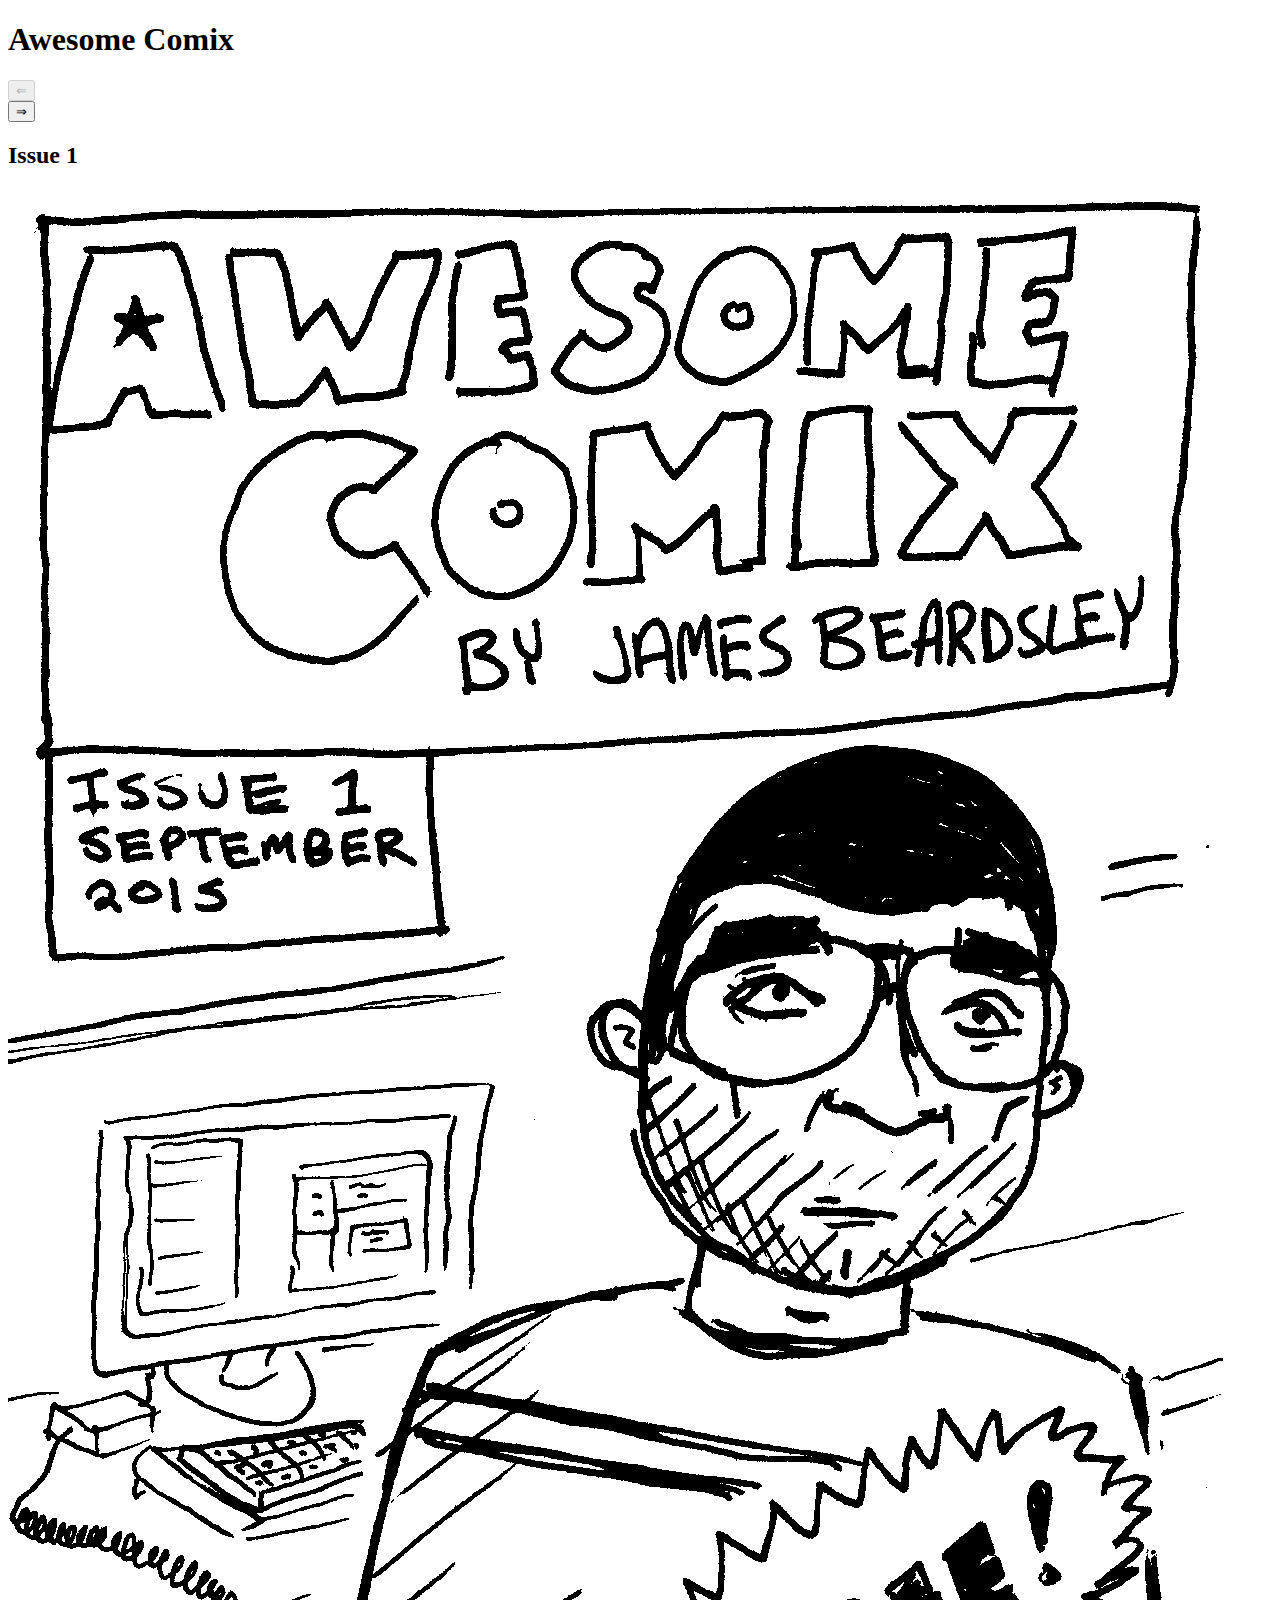
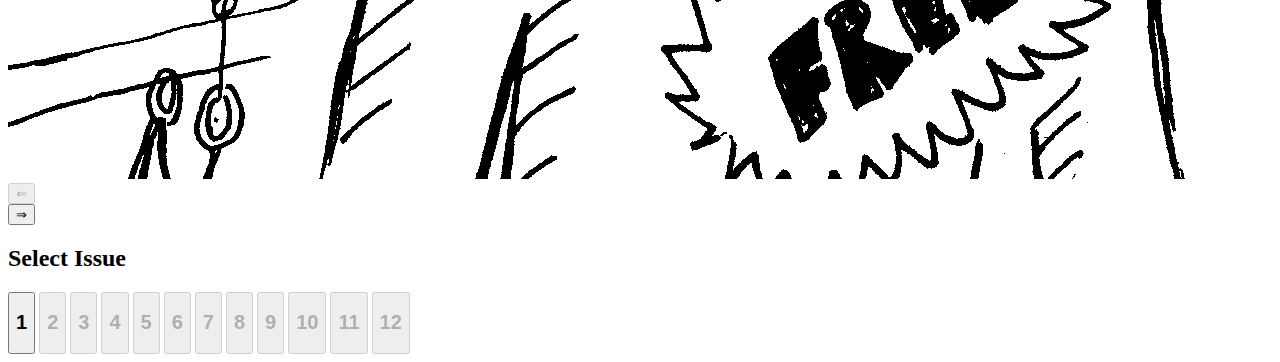
==== awesomecomix.html @ e33d4cd9 "javascript gallery" ====
<!DOCTYPE html>
<head>
	<!-- <link href = "/css/index.css">
	<script src = "/js/index.js"></script> -->
	<title>James Beardsley - Awesome Comix</title>
	<link rel="stylesheet" href="https://maxcdn.bootstrapcdn.com/bootstrap/3.3.6/css/bootstrap.min.css" rel="stylesheet" integrity="sha256-7s5uDGW3AHqw6xtJmNNtr+OBRJUlgkNJEo78P4b0yRw= sha512-nNo+yCHEyn0smMxSswnf/OnX6/KwJuZTlNZBjauKhTK0c+zT+q5JOCx0UFhXQ6rJR9jg6Es8gPuD2uZcYDLqSw==" crossorigin="anonymous">
	<script src="https://code.jquery.com/jquery-2.2.0.min.js"></script>
	<script src="https://maxcdn.bootstrapcdn.com/bootstrap/3.3.6/js/bootstrap.min.js" integrity="sha256-KXn5puMvxCw+dAYznun+drMdG1IFl3agK0p/pqT9KAo= sha512-2e8qq0ETcfWRI4HJBzQiA3UoyFk6tbNyG+qSaIBZLyW9Xf3sWZHN/lxe9fTh1U45DpPf07yj94KsUHHWe4Yk1A==" crossorigin="anonymous"></script>
	<script src="./js/awesomecomix.js"></script>
</head>

<body>

	<div class="container">
		
		<div class="jumbotron">
			<h1>Awesome Comix</h1>
		</div>
		
		<div class="row">
			<div class="col-md-3 col-md-offset-3 col-sm-6 text-center pageSelect">
				<button type="button" class="btn btn-primary btn-block previousPage" disabled>&lArr;</button>
			</div>
			<div class="col-md-3 col-sm-6 text-center pageSelect">
				<button type="button" class="btn btn-primary btn-block nextPage">&rArr;</button>
			</div>
		</div>
		
		<div class="row text-center">
			<div class="col-md-6 col-md-offset-3" id="issueTitle"><h2>Issue 1</h2></div>
		</div>
		
		<div class="row">
			<div class="col-md-6 col-md-offset-3" id="currentPage"></div>
		<div>
		
		<div class="row">
			<div class="col-md-3 col-md-offset-3 col-sm-6 text-center pageSelect">
				<button type="button" class="btn btn-primary btn-block previousPage" disabled>&lArr;</button>
			</div>
			<div class="col-md-3 col-sm-6 text-center pageSelect">
				<button type="button" class="btn btn-primary btn-block nextPage">&rArr;</button>
			</div>
		</div>
			
		
		<div class="row text-center" div id="issueSelect">
			
				<h2 class="text-center">Select Issue</h2>
				
				<button type="button" class="btn btn-primary btn-lg" id="issue01btn"><h2>1</h2></button>
				<button type="button" class="btn btn-secondary btn-lg" id="issue02btn" disabled><h2>2</h2></button>
				<button type="button" class="btn btn-secondary btn-lg" id="issue03btn" disabled><h2>3</h2></button>
				<button type="button" class="btn btn-secondary btn-lg" id="issue04btn" disabled><h2>4</h2></button>
				<button type="button" class="btn btn-secondary btn-lg" id="issue05btn" disabled><h2>5</h2></button>
				<button type="button" class="btn btn-secondary btn-lg" id="issue06btn" disabled><h2>6</h2></button>
				<button type="button" class="btn btn-secondary btn-lg" id="issue07btn" disabled><h2>7</h2></button>
				<button type="button" class="btn btn-secondary btn-lg" id="issue08btn" disabled><h2>8</h2></button>
				<button type="button" class="btn btn-secondary btn-lg" id="issue09btn" disabled><h2>9</h2></button>
				<button type="button" class="btn btn-secondary btn-lg" id="issue10btn" disabled><h2>10</h2></button>
				<button type="button" class="btn btn-secondary btn-lg" id="issue11btn" disabled><h2>11</h2></button>
				<button type="button" class="btn btn-secondary btn-lg" id="issue12btn" disabled><h2>12</h2></button>
			
		</div>
		
	</div>

	</body>
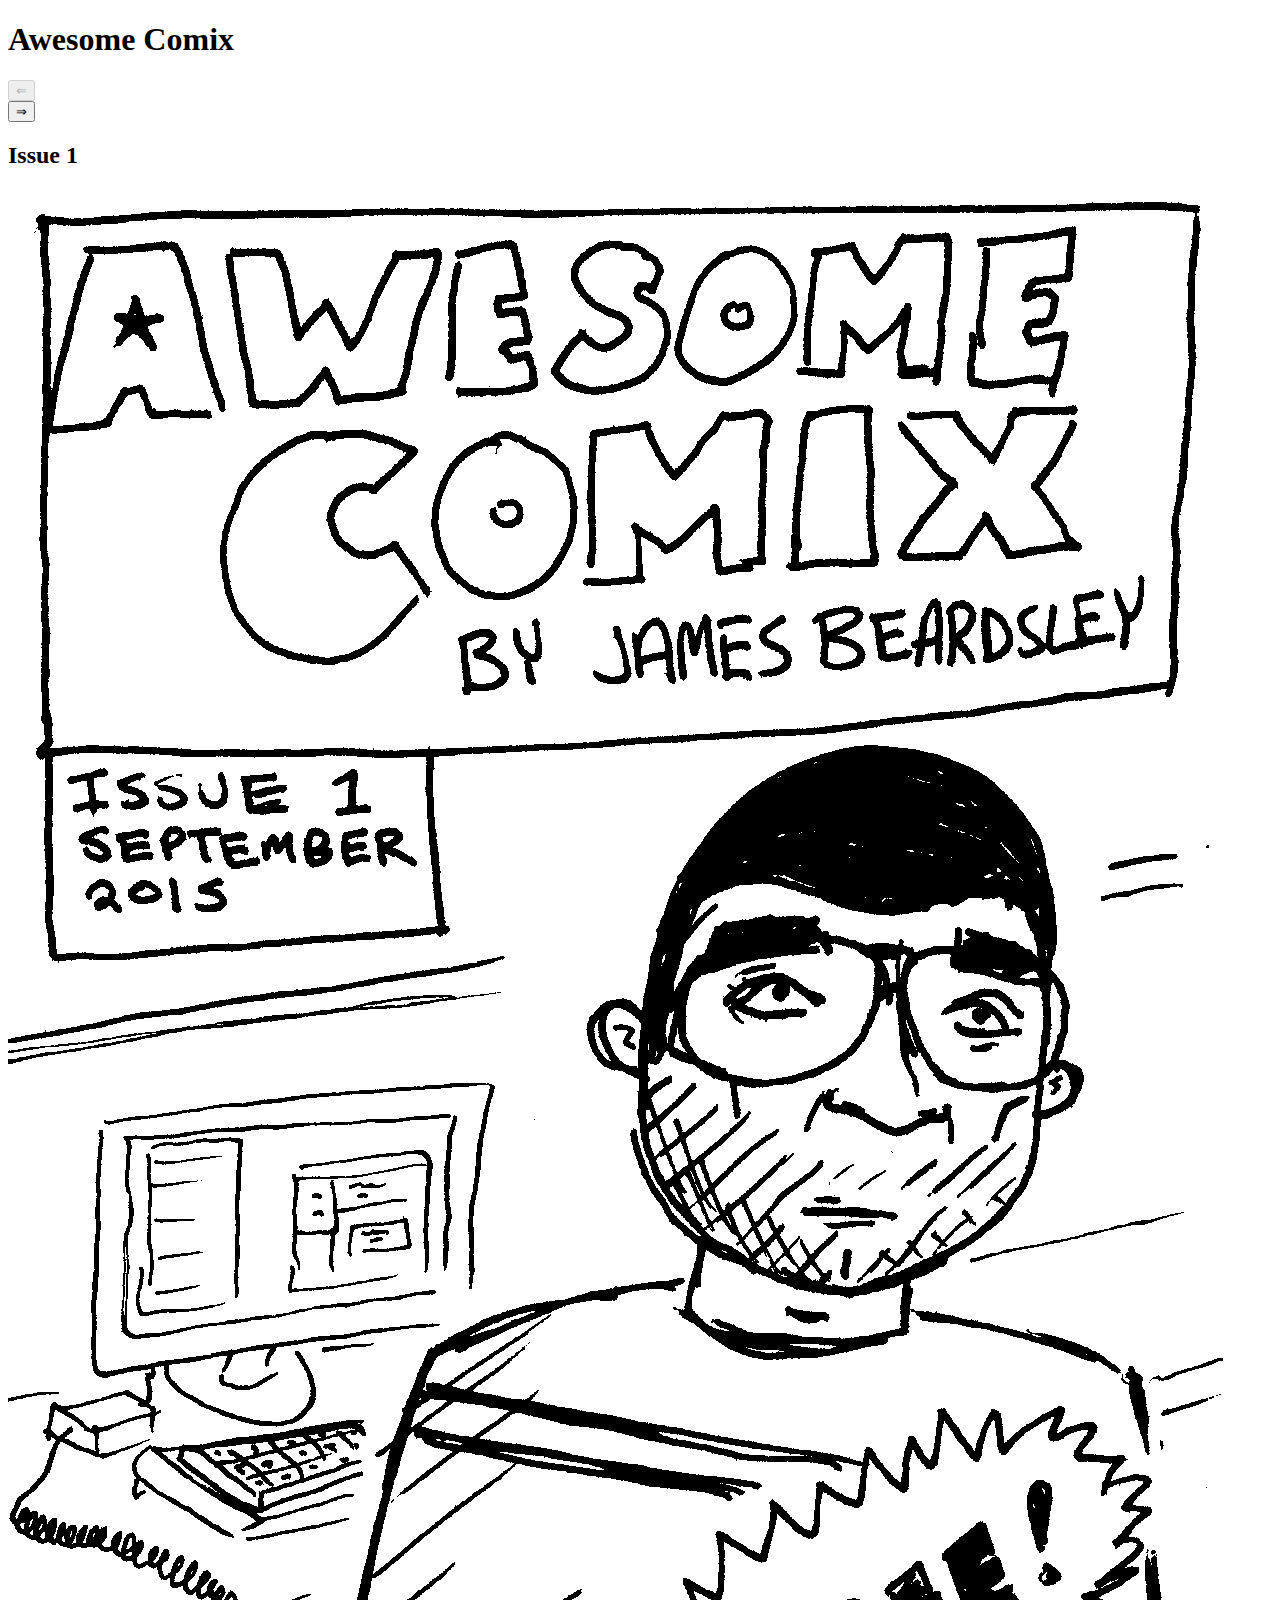
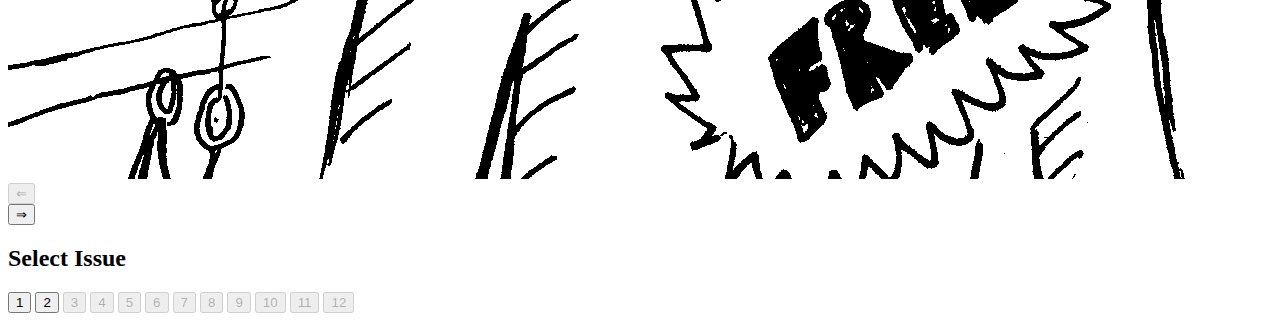
==== commit caa7123d: "awesome comix gui update" ====
--- a/awesomecomix.html
+++ b/awesomecomix.html
@@ -1,12 +1,15 @@
 <!DOCTYPE html>
 <head>
-	<!-- <link href = "/css/index.css">
-	<script src = "/js/index.js"></script> -->
+
 	<title>James Beardsley - Awesome Comix</title>
-	<link rel="stylesheet" href="https://maxcdn.bootstrapcdn.com/bootstrap/3.3.6/css/bootstrap.min.css" rel="stylesheet" integrity="sha256-7s5uDGW3AHqw6xtJmNNtr+OBRJUlgkNJEo78P4b0yRw= sha512-nNo+yCHEyn0smMxSswnf/OnX6/KwJuZTlNZBjauKhTK0c+zT+q5JOCx0UFhXQ6rJR9jg6Es8gPuD2uZcYDLqSw==" crossorigin="anonymous">
+	
+	<link href="https://maxcdn.bootstrapcdn.com/bootstrap/3.3.6/css/bootstrap.min.css" rel="stylesheet" integrity="sha256-7s5uDGW3AHqw6xtJmNNtr+OBRJUlgkNJEo78P4b0yRw= sha512-nNo+yCHEyn0smMxSswnf/OnX6/KwJuZTlNZBjauKhTK0c+zT+q5JOCx0UFhXQ6rJR9jg6Es8gPuD2uZcYDLqSw==" crossorigin="anonymous">
+	<link href = "./css/index.css" rel="stylesheet">
+	
 	<script src="https://code.jquery.com/jquery-2.2.0.min.js"></script>
 	<script src="https://maxcdn.bootstrapcdn.com/bootstrap/3.3.6/js/bootstrap.min.js" integrity="sha256-KXn5puMvxCw+dAYznun+drMdG1IFl3agK0p/pqT9KAo= sha512-2e8qq0ETcfWRI4HJBzQiA3UoyFk6tbNyG+qSaIBZLyW9Xf3sWZHN/lxe9fTh1U45DpPf07yj94KsUHHWe4Yk1A==" crossorigin="anonymous"></script>
 	<script src="./js/awesomecomix.js"></script>
+
 </head>
 
 <body>
@@ -18,11 +21,11 @@
 		</div>
 		
 		<div class="row">
-			<div class="col-md-3 col-md-offset-3 col-sm-6 text-center pageSelect">
-				<button type="button" class="btn btn-primary btn-block previousPage" disabled>&lArr;</button>
+			<div class="col-md-3 col-md-offset-3 col-xs-6 text-center pageSelect">
+				<button type="button" class="btn btn-primary btn-block btn-lg previousPage" disabled>&lArr;</button>
 			</div>
-			<div class="col-md-3 col-sm-6 text-center pageSelect">
-				<button type="button" class="btn btn-primary btn-block nextPage">&rArr;</button>
+			<div class="col-md-3 col-xs-6 text-center pageSelect">
+				<button type="button" class="btn btn-primary btn-block btn-lg nextPage">&rArr;</button>
 			</div>
 		</div>
 		
@@ -31,38 +34,38 @@
 		</div>
 		
 		<div class="row">
-			<div class="col-md-6 col-md-offset-3" id="currentPage"></div>
-		<div>
-		
+			<div class="col-md-6 col-md-offset-3 well" id="currentPage"></div>
+		</div>
+	
 		<div class="row">
-			<div class="col-md-3 col-md-offset-3 col-sm-6 text-center pageSelect">
-				<button type="button" class="btn btn-primary btn-block previousPage" disabled>&lArr;</button>
+			<div class="col-md-3 col-md-offset-3 col-xs-6 text-center pageSelect">
+				<button type="button" class="btn btn-primary btn-block btn-lg previousPage" disabled>&lArr;</button>
 			</div>
-			<div class="col-md-3 col-sm-6 text-center pageSelect">
-				<button type="button" class="btn btn-primary btn-block nextPage">&rArr;</button>
+			<div class="col-md-3 col-xs-6 text-center pageSelect">
+				<button type="button" class="btn btn-primary btn-block btn-lg nextPage">&rArr;</button>
 			</div>
 		</div>
+		
+		
+		<div class="row text-center" id="issueSelect">
 			
-		
-		<div class="row text-center" div id="issueSelect">
+			<h2 class="text-center">Select Issue</h2>
 			
-				<h2 class="text-center">Select Issue</h2>
-				
-				<button type="button" class="btn btn-primary btn-lg" id="issue01btn"><h2>1</h2></button>
-				<button type="button" class="btn btn-secondary btn-lg" id="issue02btn" disabled><h2>2</h2></button>
-				<button type="button" class="btn btn-secondary btn-lg" id="issue03btn" disabled><h2>3</h2></button>
-				<button type="button" class="btn btn-secondary btn-lg" id="issue04btn" disabled><h2>4</h2></button>
-				<button type="button" class="btn btn-secondary btn-lg" id="issue05btn" disabled><h2>5</h2></button>
-				<button type="button" class="btn btn-secondary btn-lg" id="issue06btn" disabled><h2>6</h2></button>
-				<button type="button" class="btn btn-secondary btn-lg" id="issue07btn" disabled><h2>7</h2></button>
-				<button type="button" class="btn btn-secondary btn-lg" id="issue08btn" disabled><h2>8</h2></button>
-				<button type="button" class="btn btn-secondary btn-lg" id="issue09btn" disabled><h2>9</h2></button>
-				<button type="button" class="btn btn-secondary btn-lg" id="issue10btn" disabled><h2>10</h2></button>
-				<button type="button" class="btn btn-secondary btn-lg" id="issue11btn" disabled><h2>11</h2></button>
-				<button type="button" class="btn btn-secondary btn-lg" id="issue12btn" disabled><h2>12</h2></button>
+			<button type="button" class="btn btn-primary btn-lg" id="issue01btn">1</button>
+			<button type="button" class="btn btn-info btn-lg" id="issue02btn">2</button>
+			<button type="button" class="btn btn-info btn-lg" id="issue03btn" disabled>3</button>
+			<button type="button" class="btn btn-info btn-lg" id="issue04btn" disabled>4</button>
+			<button type="button" class="btn btn-info btn-lg" id="issue05btn" disabled>5</button>
+			<button type="button" class="btn btn-info btn-lg" id="issue06btn" disabled>6</button>
+			<button type="button" class="btn btn-info btn-lg" id="issue07btn" disabled>7</button>
+			<button type="button" class="btn btn-info btn-lg" id="issue08btn" disabled>8</button>
+			<button type="button" class="btn btn-info btn-lg" id="issue09btn" disabled>9</button>
+			<button type="button" class="btn btn-info btn-lg" id="issue10btn" disabled>10</button>
+			<button type="button" class="btn btn-info btn-lg" id="issue11btn" disabled>11</button>
+			<button type="button" class="btn btn-info btn-lg" id="issue12btn" disabled>12</button>
 			
 		</div>
 		
 	</div>
 
-	</body>+</body>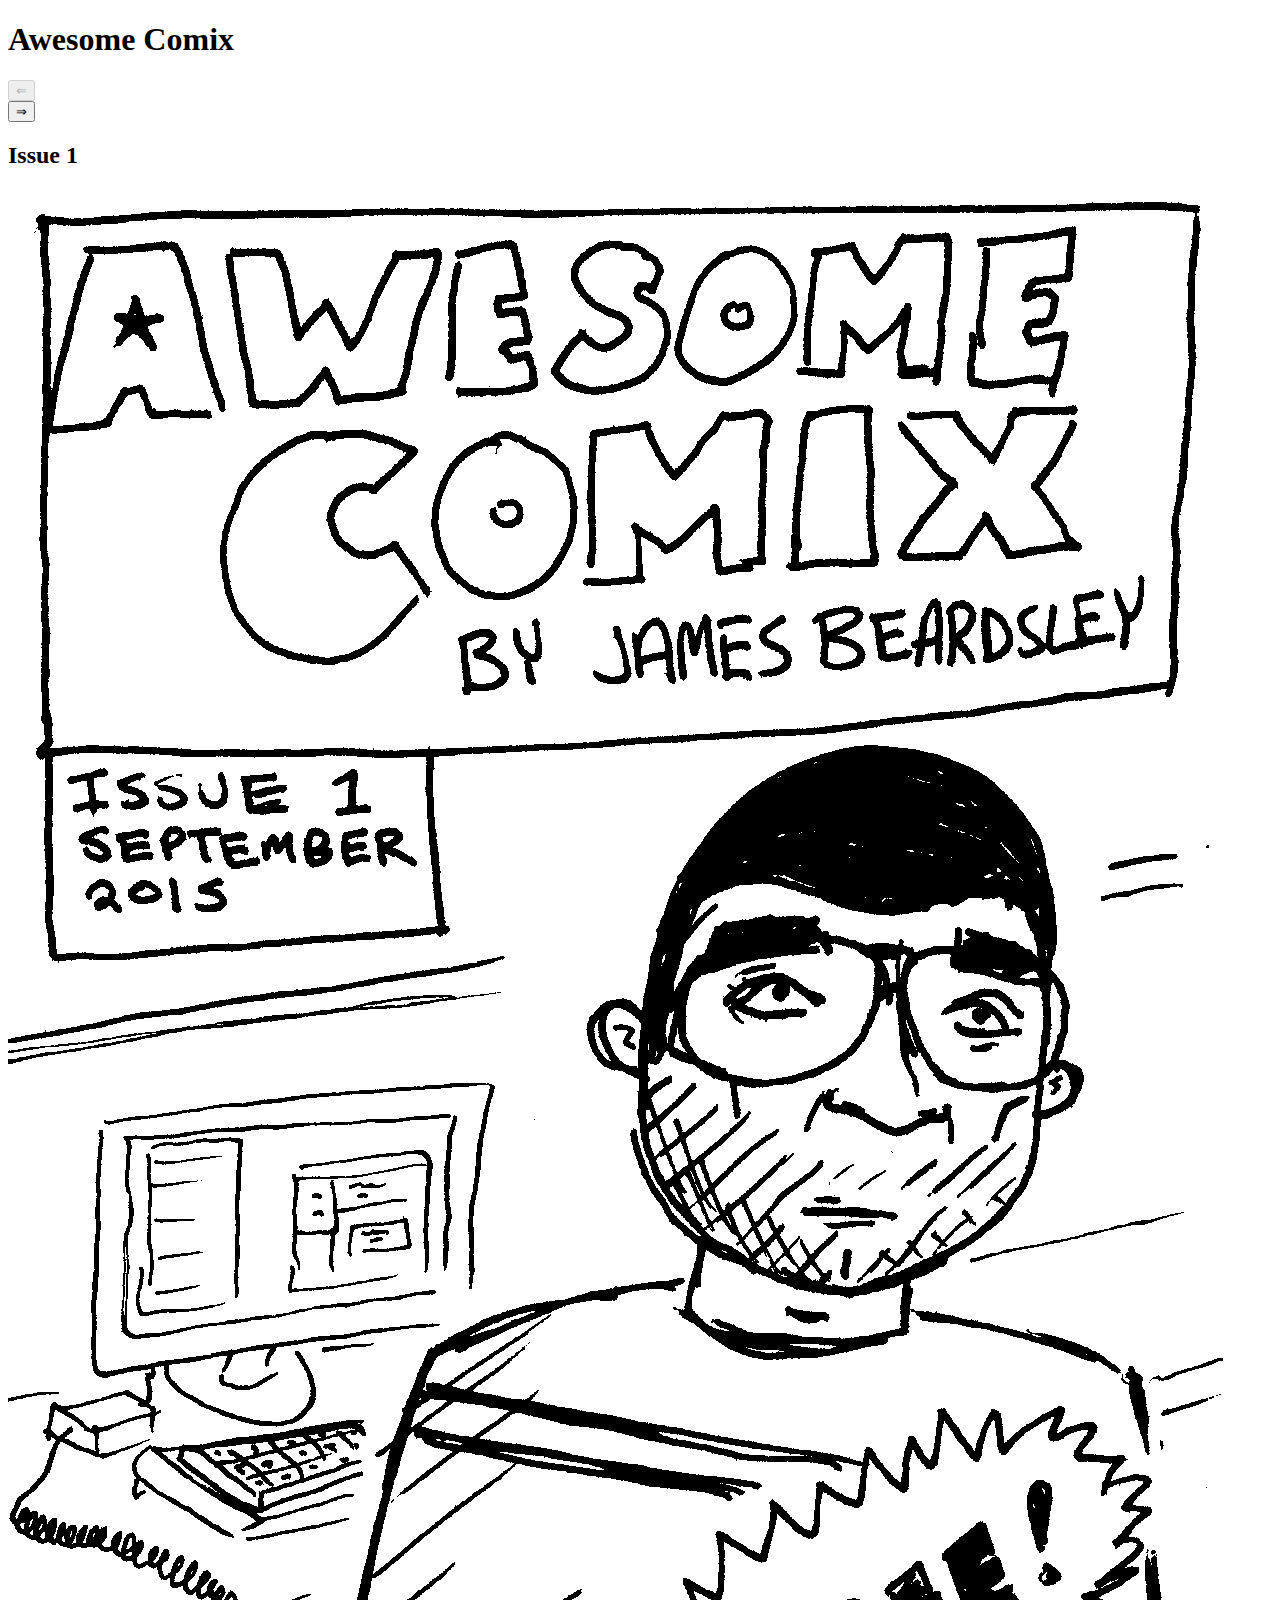
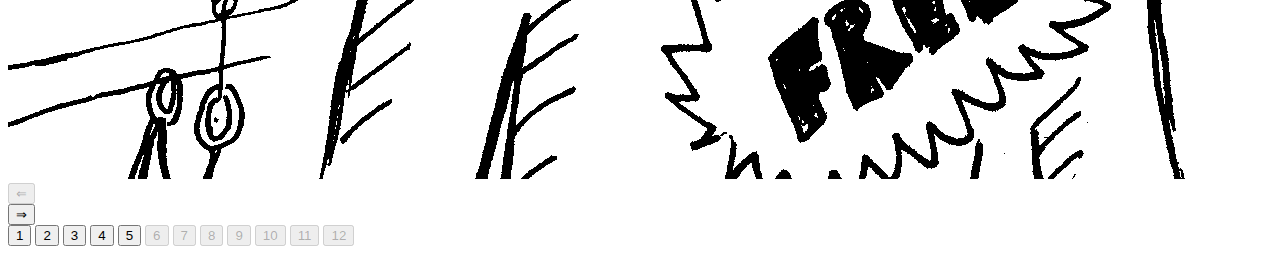
==== commit 153dec83: "added issues 3-5" ====
--- a/awesomecomix.html
+++ b/awesomecomix.html
@@ -5,6 +5,7 @@
 	
 	<link href="https://maxcdn.bootstrapcdn.com/bootstrap/3.3.6/css/bootstrap.min.css" rel="stylesheet" integrity="sha256-7s5uDGW3AHqw6xtJmNNtr+OBRJUlgkNJEo78P4b0yRw= sha512-nNo+yCHEyn0smMxSswnf/OnX6/KwJuZTlNZBjauKhTK0c+zT+q5JOCx0UFhXQ6rJR9jg6Es8gPuD2uZcYDLqSw==" crossorigin="anonymous">
 	<link href = "./css/index.css" rel="stylesheet">
+	<link href = "./css/awesomecomix.css" rel="stylesheet">
 	
 	<script src="https://code.jquery.com/jquery-2.2.0.min.js"></script>
 	<script src="https://maxcdn.bootstrapcdn.com/bootstrap/3.3.6/js/bootstrap.min.js" integrity="sha256-KXn5puMvxCw+dAYznun+drMdG1IFl3agK0p/pqT9KAo= sha512-2e8qq0ETcfWRI4HJBzQiA3UoyFk6tbNyG+qSaIBZLyW9Xf3sWZHN/lxe9fTh1U45DpPf07yj94KsUHHWe4Yk1A==" crossorigin="anonymous"></script>
@@ -49,20 +50,19 @@
 		
 		<div class="row text-center" id="issueSelect">
 			
-			<h2 class="text-center">Select Issue</h2>
-			
+			<!-- <h2 class="text-center">Select Issue</h2> -->			
 			<button type="button" class="btn btn-primary btn-lg" id="issue01btn">1</button>
 			<button type="button" class="btn btn-info btn-lg" id="issue02btn">2</button>
-			<button type="button" class="btn btn-info btn-lg" id="issue03btn" disabled>3</button>
-			<button type="button" class="btn btn-info btn-lg" id="issue04btn" disabled>4</button>
-			<button type="button" class="btn btn-info btn-lg" id="issue05btn" disabled>5</button>
-			<button type="button" class="btn btn-info btn-lg" id="issue06btn" disabled>6</button>
-			<button type="button" class="btn btn-info btn-lg" id="issue07btn" disabled>7</button>
-			<button type="button" class="btn btn-info btn-lg" id="issue08btn" disabled>8</button>
-			<button type="button" class="btn btn-info btn-lg" id="issue09btn" disabled>9</button>
-			<button type="button" class="btn btn-info btn-lg" id="issue10btn" disabled>10</button>
-			<button type="button" class="btn btn-info btn-lg" id="issue11btn" disabled>11</button>
-			<button type="button" class="btn btn-info btn-lg" id="issue12btn" disabled>12</button>
+			<button type="button" class="btn btn-info btn-lg" id="issue03btn">3</button>
+			<button type="button" class="btn btn-info btn-lg" id="issue04btn">4</button>
+			<button type="button" class="btn btn-info btn-lg" id="issue05btn">5</button>
+			<button type="button" class="btn btn-secondary btn-lg" id="issue06btn" disabled>6</button>
+			<button type="button" class="btn btn-secondary btn-lg" id="issue07btn" disabled>7</button>
+			<button type="button" class="btn btn-secondary btn-lg" id="issue08btn" disabled>8</button>
+			<button type="button" class="btn btn-secondary btn-lg" id="issue09btn" disabled>9</button>
+			<button type="button" class="btn btn-secondary btn-lg" id="issue10btn" disabled>10</button>
+			<button type="button" class="btn btn-secondary btn-lg" id="issue11btn" disabled>11</button>
+			<button type="button" class="btn btn-secondary btn-lg" id="issue12btn" disabled>12</button>
 			
 		</div>
 		
--- a/css/awesomecomix.css
+++ b/css/awesomecomix.css
@@ -0,0 +1,2 @@
+#issueSelect button {
+}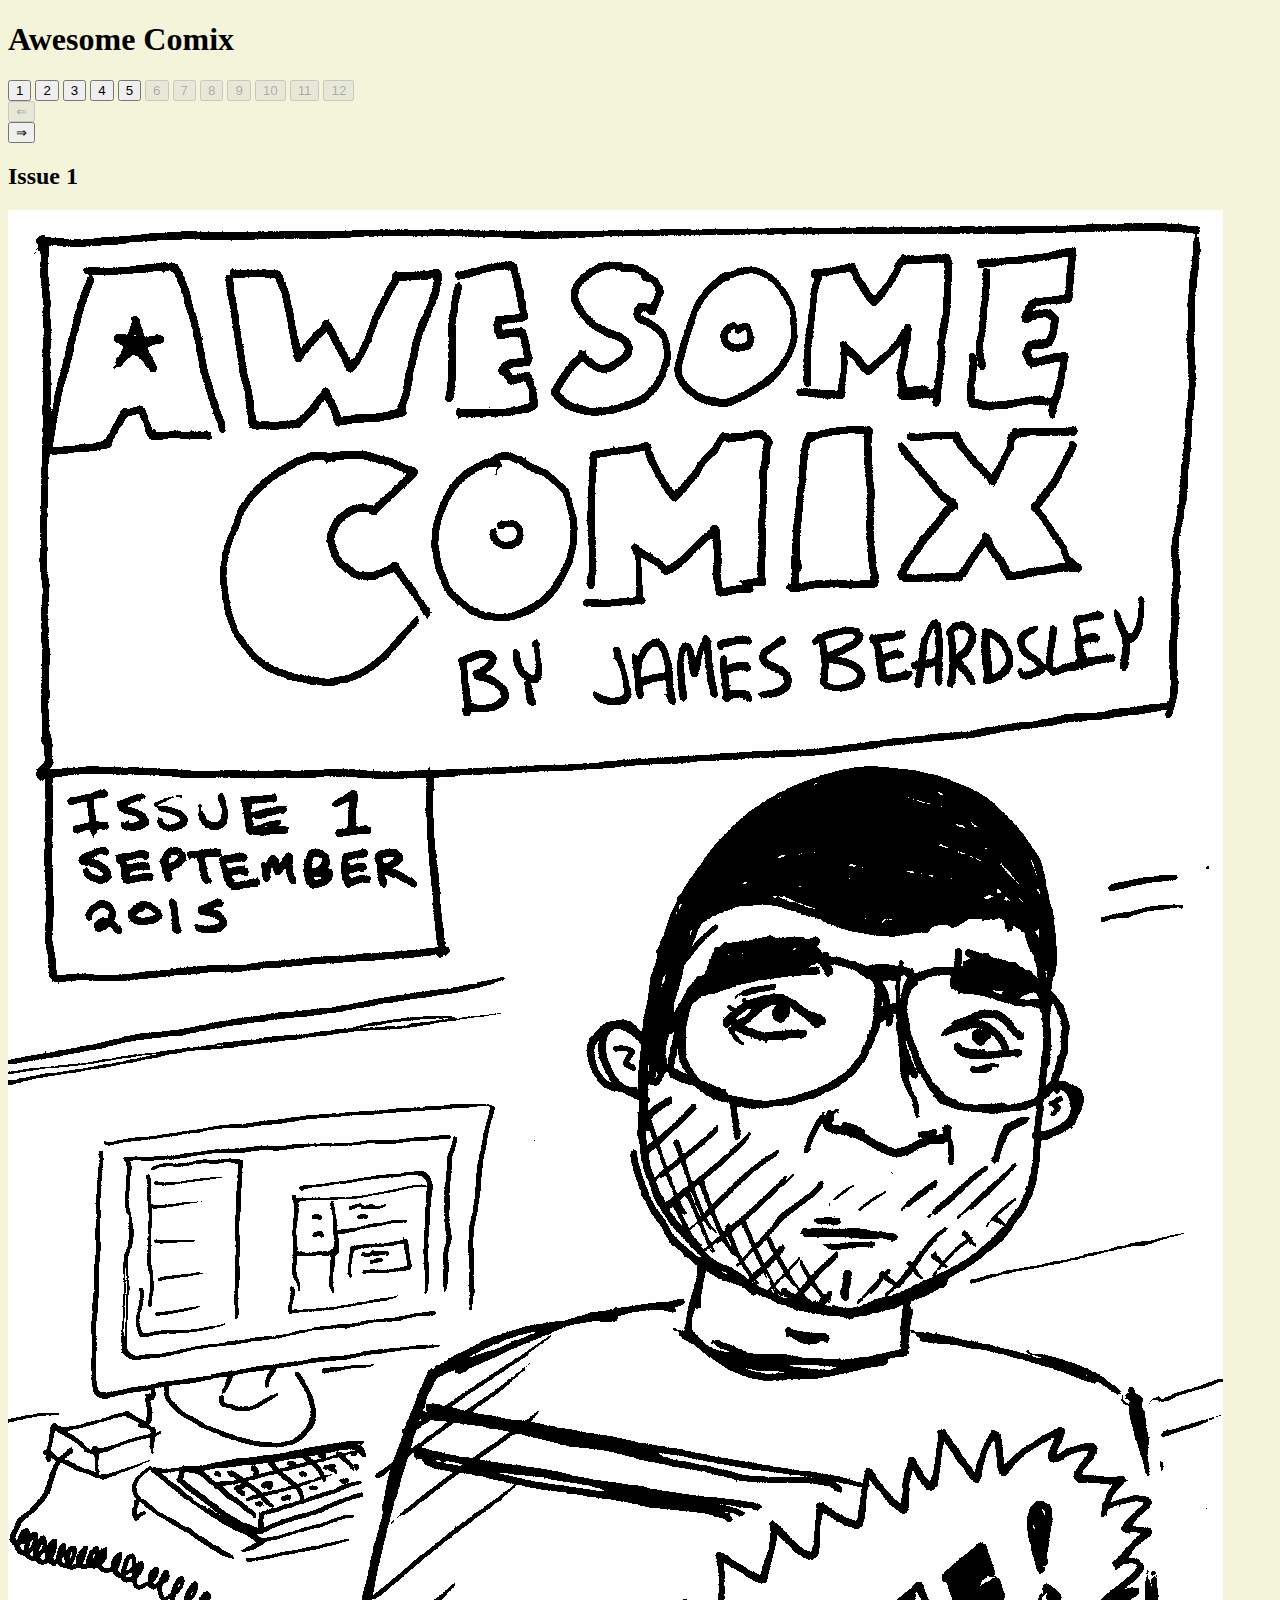
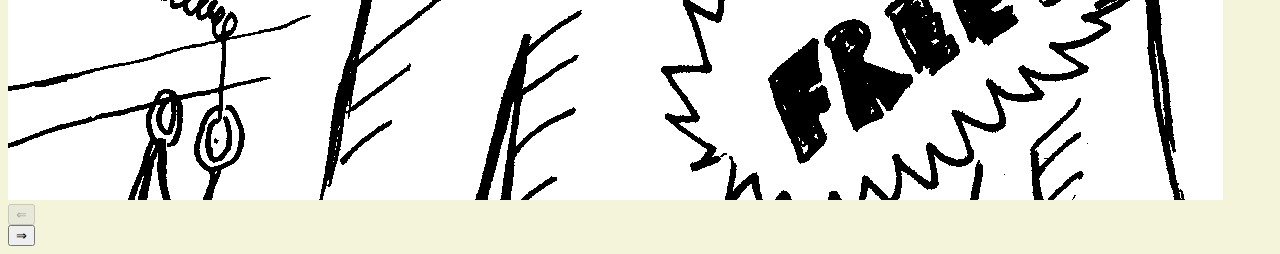
==== commit 251a5618: "messing around with gui" ====
--- a/awesomecomix.html
+++ b/awesomecomix.html
@@ -22,35 +22,70 @@
 		</div>
 		
 		<div class="row">
-			<div class="col-md-3 col-md-offset-3 col-xs-6 text-center pageSelect">
-				<button type="button" class="btn btn-primary btn-block btn-lg previousPage" disabled>&lArr;</button>
+		
+			<div class="col-md-1" id="issueSelect">
+				
+				<button type="button" class="btn btn-primary btn-lg" id="issue01btn">1</button>
+				<button type="button" class="btn btn-info btn-lg" id="issue02btn">2</button>
+				<button type="button" class="btn btn-info btn-lg" id="issue03btn">3</button>
+				<button type="button" class="btn btn-info btn-lg" id="issue04btn">4</button>
+				<button type="button" class="btn btn-info btn-lg" id="issue05btn">5</button>
+				<button type="button" class="btn btn-secondary btn-lg" id="issue06btn" disabled>6</button>
+				<button type="button" class="btn btn-secondary btn-lg" id="issue07btn" disabled>7</button>
+				<button type="button" class="btn btn-secondary btn-lg" id="issue08btn" disabled>8</button>
+				<button type="button" class="btn btn-secondary btn-lg" id="issue09btn" disabled>9</button>
+				<button type="button" class="btn btn-secondary btn-lg" id="issue10btn" disabled>10</button>
+				<button type="button" class="btn btn-secondary btn-lg" id="issue11btn" disabled>11</button>
+				<button type="button" class="btn btn-secondary btn-lg" id="issue12btn" disabled>12</button>
+			
 			</div>
-			<div class="col-md-3 col-xs-6 text-center pageSelect">
-				<button type="button" class="btn btn-primary btn-block btn-lg nextPage">&rArr;</button>
+			
+			<div class="col-md-11">
+			
+				<div class="row">
+					<div class="col-md-3 col-md-offset-3 col-xs-6 text-center pageSelect">
+						<button type="button" class="btn btn-primary btn-block btn-lg previousPage" disabled>&lArr;</button>
+					</div>
+					
+					<div class="col-md-3 col-xs-6 text-center pageSelect">
+					
+						<button type="button" class="btn btn-primary btn-block btn-lg nextPage">&rArr;</button>
+					
+					</div>
+				
+				</div>
+		
+				<div class="row text-center">
+					
+					<div class="col-md-6 col-md-offset-3" id="issueTitle"><h2>Issue 1</h2></div>
+				</div>
+		
+				<div class="row">
+				
+					<div class="col-md-6 col-md-offset-3 well" id="currentPage"></div>
+				
+				</div>
+	
+				<div class="row">
+					
+					<div class="col-md-3 col-md-offset-3 col-xs-6 text-center pageSelect">
+					
+						<button type="button" class="btn btn-primary btn-block btn-lg previousPage" disabled>&lArr;</button>
+					
+					</div>
+			
+					<div class="col-md-3 col-xs-6 text-center pageSelect">
+				
+						<button type="button" class="btn btn-primary btn-block btn-lg nextPage">&rArr;</button>
+					</div>
+				</div>
+			
 			</div>
+		
 		</div>
 		
-		<div class="row text-center">
-			<div class="col-md-6 col-md-offset-3" id="issueTitle"><h2>Issue 1</h2></div>
-		</div>
-		
-		<div class="row">
-			<div class="col-md-6 col-md-offset-3 well" id="currentPage"></div>
-		</div>
-	
-		<div class="row">
-			<div class="col-md-3 col-md-offset-3 col-xs-6 text-center pageSelect">
-				<button type="button" class="btn btn-primary btn-block btn-lg previousPage" disabled>&lArr;</button>
-			</div>
-			<div class="col-md-3 col-xs-6 text-center pageSelect">
-				<button type="button" class="btn btn-primary btn-block btn-lg nextPage">&rArr;</button>
-			</div>
-		</div>
-		
-		
-		<div class="row text-center" id="issueSelect">
+<!--	<div class="row text-center" id="issueSelect">
 			
-			<!-- <h2 class="text-center">Select Issue</h2> -->			
 			<button type="button" class="btn btn-primary btn-lg" id="issue01btn">1</button>
 			<button type="button" class="btn btn-info btn-lg" id="issue02btn">2</button>
 			<button type="button" class="btn btn-info btn-lg" id="issue03btn">3</button>
@@ -64,7 +99,7 @@
 			<button type="button" class="btn btn-secondary btn-lg" id="issue11btn" disabled>11</button>
 			<button type="button" class="btn btn-secondary btn-lg" id="issue12btn" disabled>12</button>
 			
-		</div>
+		</div> -->
 		
 	</div>
 
--- a/css/index.css
+++ b/css/index.css
@@ -0,0 +1,3 @@
+body {
+	background-color: #F4F4DA;
+}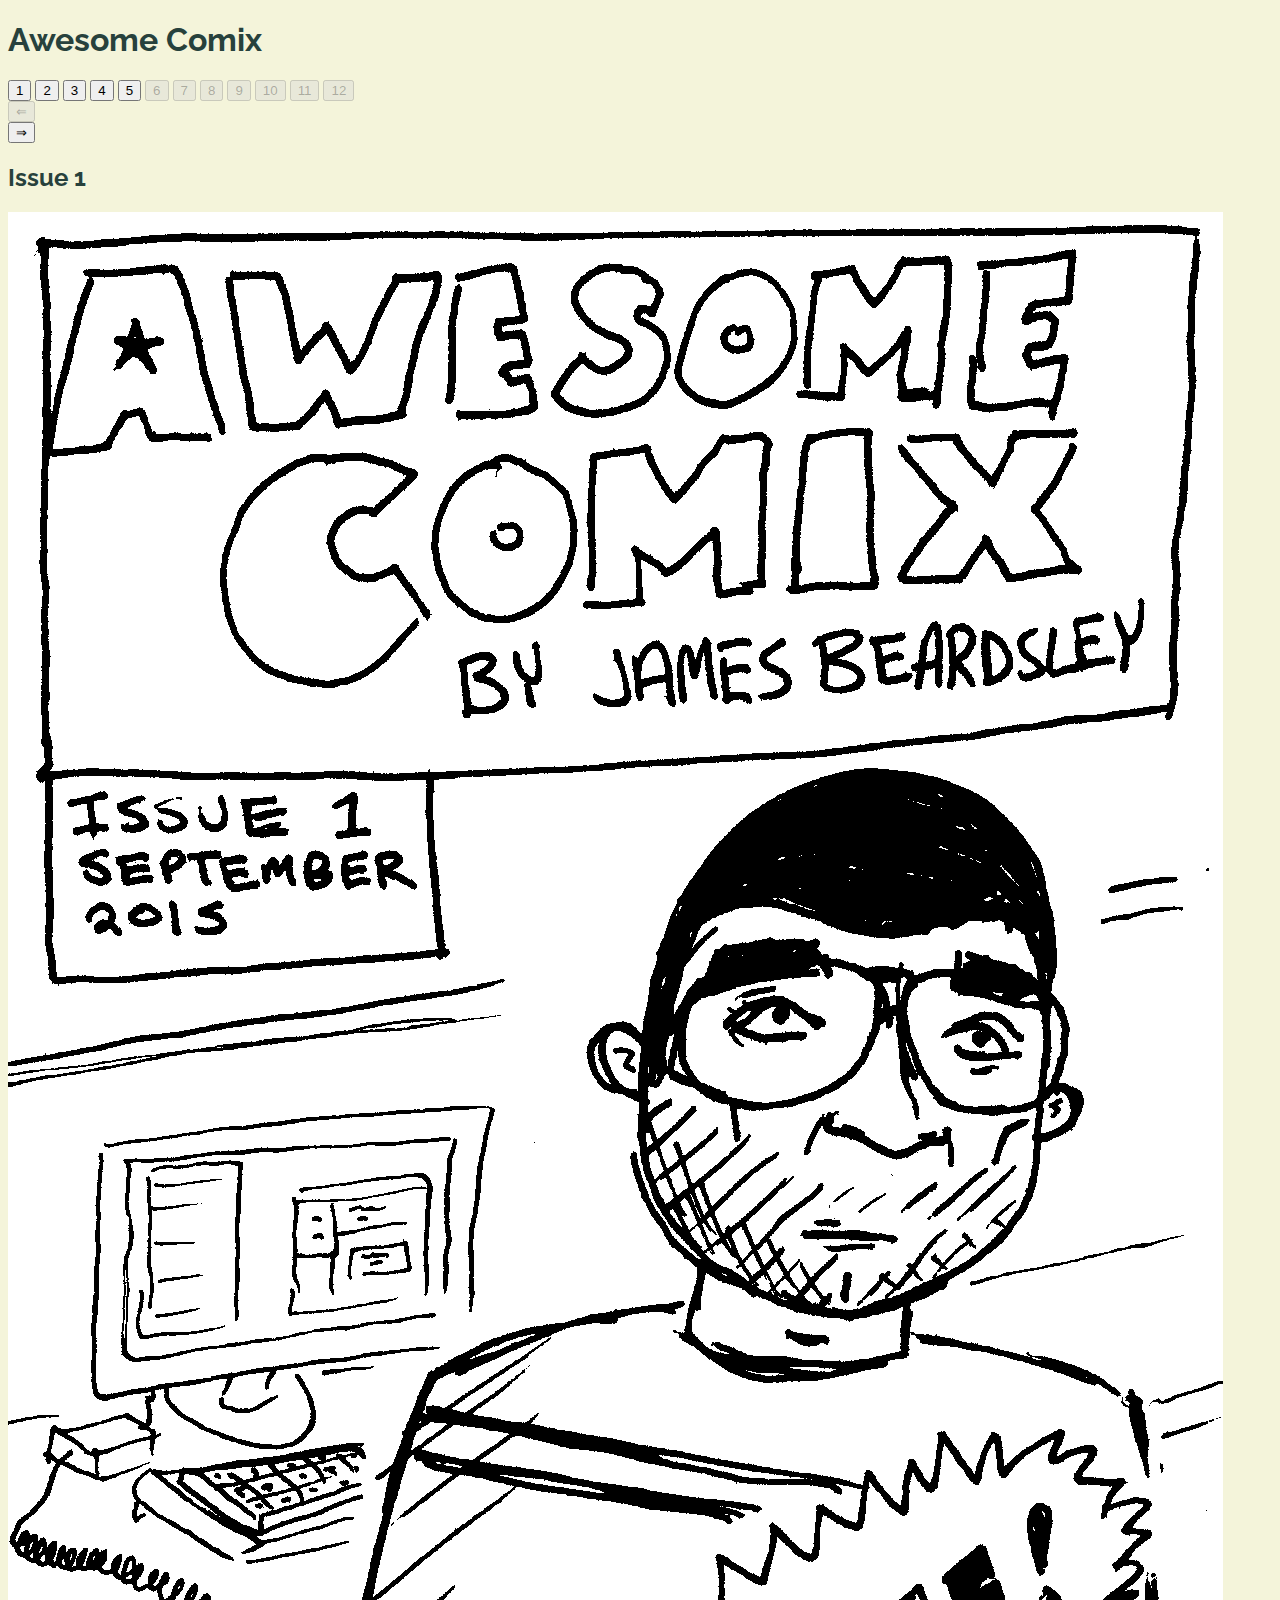
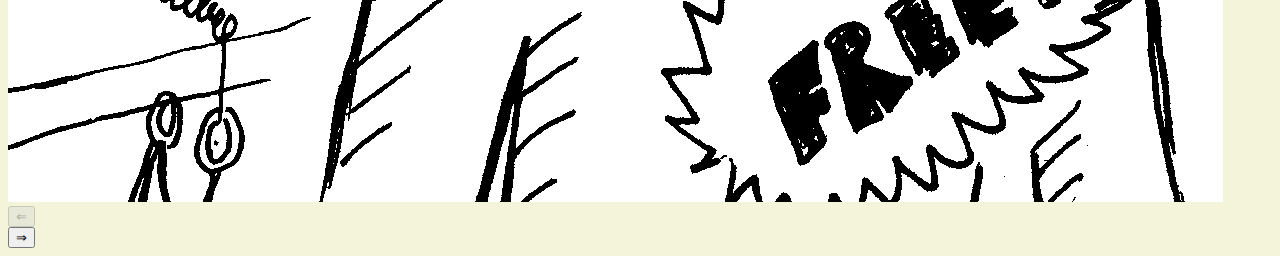
==== commit 44c907c9: "adding raleway to main pages" ====
--- a/awesomecomix.html
+++ b/awesomecomix.html
@@ -3,6 +3,7 @@
 
 	<title>James Beardsley - Awesome Comix</title>
 	
+	<link href='https://fonts.googleapis.com/css?family=Dosis:500|Noto+Sans|Raleway' rel='stylesheet' type='text/css'>
 	<link href="https://maxcdn.bootstrapcdn.com/bootstrap/3.3.6/css/bootstrap.min.css" rel="stylesheet" integrity="sha256-7s5uDGW3AHqw6xtJmNNtr+OBRJUlgkNJEo78P4b0yRw= sha512-nNo+yCHEyn0smMxSswnf/OnX6/KwJuZTlNZBjauKhTK0c+zT+q5JOCx0UFhXQ6rJR9jg6Es8gPuD2uZcYDLqSw==" crossorigin="anonymous">
 	<link href = "./css/index.css" rel="stylesheet">
 	<link href = "./css/awesomecomix.css" rel="stylesheet">
@@ -23,7 +24,7 @@
 		
 		<div class="row">
 		
-			<div class="col-md-1" id="issueSelect">
+			<div class="col-xs-1" id="issueSelect">
 				
 				<button type="button" class="btn btn-primary btn-lg" id="issue01btn">1</button>
 				<button type="button" class="btn btn-info btn-lg" id="issue02btn">2</button>
@@ -40,7 +41,7 @@
 			
 			</div>
 			
-			<div class="col-md-11">
+			<div class="col-xs-11">
 			
 				<div class="row">
 					<div class="col-md-3 col-md-offset-3 col-xs-6 text-center pageSelect">
--- a/css/index.css
+++ b/css/index.css
@@ -1,3 +1,6 @@
 body {
 	background-color: #F4F4DA;
-}+        font-family: Raleway;
+        color: #27413C;
+
+}
